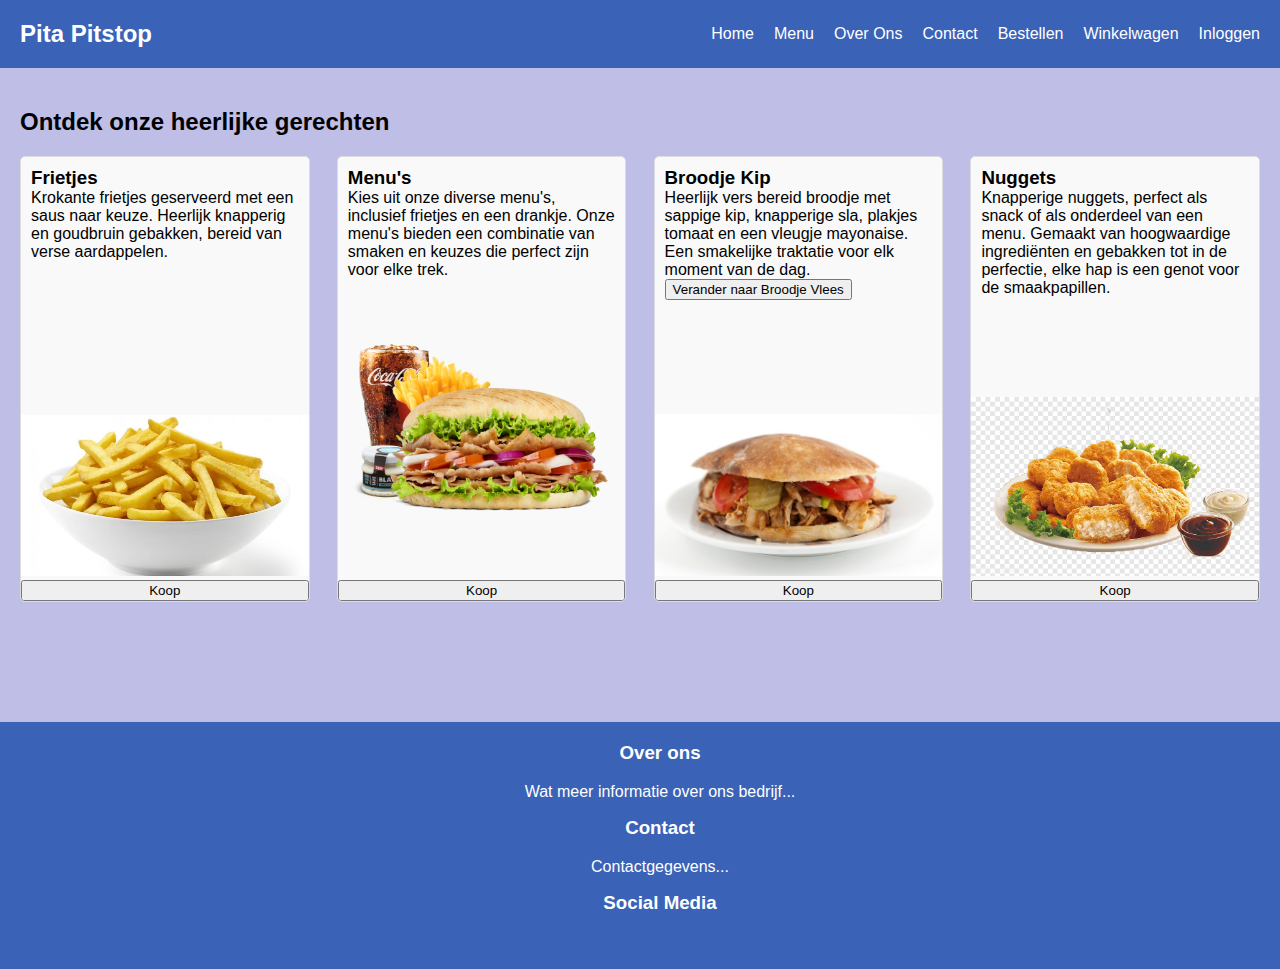
==== Eindwerk Nieuw Nieuw/index.html @ 0365ffae "TRSHGBV" ====
<!DOCTYPE html>
<html lang="en">
<head>
    <meta charset="UTF-8">
    <meta name="viewport" content="width=device-width, initial-scale=1.0">
    <link rel="stylesheet" href="https://cdn.jsdelivr.net/npm/bootstrap-icons@1.11.1/font/bootstrap-icons.css" integrity="sha384-4LISF5TTJX/fLmGSxO53rV4miRxdg84mZsxmO8Rx5jGtp/LbrixFETvWa5a6sESd" crossorigin="anonymous">
    <link rel="stylesheet" href="style.css">
    <link rel="shortcut icon" href="Afbeeldingen/icoon.ico" type="image/x-icon">
    <title>Pita Pitstop</title>
</head>
<body>
    <div class="header">
        <div class="logo">Pita Pitstop</div>
        <div class="menu">
          <a href="#">Home</a>
          <a href="#">Menu</a> <!--Bij drukken pagina scrollt naar beneden, bovenaan staat een foto-->
          <a href="#">Over Ons</a>
          <a href="#">Contact</a>
          <a href="#">Bestellen</a>
          <a href="#">Winkelwagen</a>
          <a href="#">Inloggen</a>
        </div>
        <div class="hamburger-menu">
          <div class="line"></div>
          <div class="line"></div>
          <div class="line"></div>
        </div>
    </div>
    
    <div class="content">
        <h2>Ontdek onze heerlijke gerechten</h2>
        <div class="menu-items">
            <div class="menu-item">
                <div class="menu-item-content">
                    <h3>Frietjes</h3>
                    <p>Krokante frietjes geserveerd met een saus naar keuze. Heerlijk knapperig en goudbruin gebakken, bereid van verse aardappelen.</p>
                </div>
                <div class="menu-item-image">
                    <img src="Afbeeldingen/frietjes.jpg" alt="Frietjes">
                </div>
                <button class="buy-button">Koop</button>
            </div>
            <div class="menu-item">
                <div class="menu-item-content">
                    <h3>Menu's</h3>
                    <p>Kies uit onze diverse menu's, inclusief frietjes en een drankje. Onze menu's bieden een combinatie van smaken en keuzes die perfect zijn voor elke trek.</p>
                </div>
                <div class="menu-item-image">
                    <img src="Afbeeldingen/menu.jpg" alt="Menu's">
                </div>
                <button class="buy-button">Koop</button>
            </div>
            <div class="menu-item" id="broodjeItem">
                <div class="menu-item-content">
                    <h3>Broodje Kip</h3>
                    <p>Heerlijk vers bereid broodje met sappige kip, knapperige sla, plakjes tomaat en een vleugje mayonaise. Een smakelijke traktatie voor elk moment van de dag.</p>
                    <button onclick="changeBroodje()">Verander naar Broodje Vlees</button>
                </div>
                <div class="menu-item-image">
                    <img src="Afbeeldingen/broodje_kip.jpg" alt="Broodje Kip">
                </div>
                <button class="buy-button">Koop</button>
            </div>
            <div class="menu-item">
                <div class="menu-item-content">
                    <h3>Nuggets</h3>
                    <p>Knapperige nuggets, perfect als snack of als onderdeel van een menu. Gemaakt van hoogwaardige ingrediënten en gebakken tot in de perfectie, elke hap is een genot voor de smaakpapillen.</p>
                </div>
                <div class="menu-item-image">
                    <img src="Afbeeldingen/nuggets.png" alt="Nuggets">
                </div>
                <button class="buy-button">Koop</button>
            </div>
        </div>
    </div>
    
    <div class="footer">
        <div class="footer-section">
            <h3>Over ons</h3>
            <p>Wat meer informatie over ons bedrijf...</p>
        </div>
        <div class="footer-section">
            <h3>Contact</h3>
            <p>Contactgegevens...</p>
        </div>
        <div class="footer-section">
            <h3>Social Media</h3>
            <ul class="social-media-links">
                <li><a href="https://icons.getbootstrap.com/icons/instagram/"><i class="bi bi-facebook"></i></a></li>
                <li><a href="https://icons.getbootstrap.com/icons/instagram/"><i class="bi bi-twitter"></i></a></li>
                <li><a href="https://icons.getbootstrap.com/icons/instagram/"><i class="bi bi-instagram"></i></a></li>
            </ul>
        </div>
    </div>    
      
    
<!--
                                                                                                   Javascript voor het veranderen van broodje
 -->
      <script>
    function changeBroodje() {
        const broodjeElement = document.getElementById('broodjeItem');
        const imgElement = broodjeElement.querySelector('img');
        const buttonElement = broodjeElement.querySelector('button');

        if (imgElement.src.endsWith('kip.jpg')) {
            imgElement.src = 'Afbeeldingen/broodje_vlees.jpg';
            broodjeElement.querySelector('h3').innerText = 'Broodje Vlees';
            broodjeElement.querySelector('p').innerText = 'Heerlijk vers bereid broodje met mals vlees. ' +
                'Knapperige sla, plakjes tomaat en een vleugje mayonaise. Een smakelijke traktatie voor elk moment van de dag.';
            buttonElement.innerText = 'Verander naar Broodje Kip';
        } else {
            imgElement.src = 'Afbeeldingen/broodje_kip.jpg';
            broodjeElement.querySelector('h3').innerText = 'Broodje Kip';
            broodjeElement.querySelector('p').innerText = 'Heerlijk vers bereid broodje met sappige kip, ' +
                'knapperige sla, plakjes tomaat en een vleugje mayonaise. Een smakelijke traktatie voor elk moment van de dag.';
            buttonElement.innerText = 'Verander naar Broodje Vlees';
        }
    }

      </script>
</body>
</html>
---- Eindwerk Nieuw Nieuw/style.css ----
body {
    margin: 0;
    font-family: Arial, sans-serif;
    background-color: #bfbee7;
}

/* ---------------------------------------------------------------Header */
.header {
    background-color: #3a62b7;
    color: #fff;
    padding: 20px;
    display: flex;
    justify-content: space-between;
    align-items: center;
}


.logo {
    font-size: 24px;
    font-weight: bold;
    font-family: 'Segoe UI', Tahoma, Geneva, Verdana, sans-serif; 
}

/* --------------------------------------------------------------Menu */
.menu {
    display: flex;
    
}

.menu a {
    color: #fff;
    text-decoration: none;
    margin-left: 20px;
    font-family: 'Segoe UI', Tahoma, Geneva, Verdana, sans-serif; 
    border-radius: 5vw !important;
    transition: 0.5s;
    cursor: pointer;

}

.menu a:hover {
    /* text-decoration: underline; */
    box-shadow: 1px -1px 51px -6px #44bd4e;
    margin-top: 5px;
}

/* ----------------------------------------------------------------Hamburger menu */
.hamburger-menu {
    display: none;
    flex-direction: column;
    justify-content: space-between;
    width: 30px;
    height: 20px;
    cursor: pointer;
}

.line {
    width: 100%;
    height: 2px;
    background-color: #fff;
}

/* -------------------------------------------------------------------Inhoud */
.content {
    padding: 20px;
    margin-bottom: 100px;
}

.menu-items {
    display: flex;
    flex-wrap: wrap;
    gap: 20px;
    justify-content: space-between; 
}

.menu-item {
    width: calc(24% - 10px);
    background-color: #f9f9f9;
    border-radius: 5px;
    overflow: hidden;
    border: 1px solid #ddd;
    display: flex;
    flex-direction: column;
}

.menu-item-content {
    flex-grow: 1;
    padding: 10px;
}

.menu-item h3, .menu-item p {
    margin: 0;
    font-family: 'Segoe UI', Tahoma, Geneva, Verdana, sans-serif; 
}

/* ------------------------------------------------- afbeelding */
.menu-item-image img {
    width: 100%;
    height: auto;
    object-fit: cover;
}

/* ------------------------------------------------------------ Footer */
.footer {
    background-color: #3a62b7; 
    color: #fff;
    padding: 20px;
    text-align: center;
    width: 100%;
    position: relative; /* Relatieve positionering */
}


.footer-section {
    flex: 1;
}

.footer-section h3 {
    margin-top: 0;
}

/* --------------------------------------------- Socialmedia */
.social-media-links {
    list-style: none;
    padding: 0;
    display: flex;
    justify-content: center;
    align-items: center;
}

.social-media-links li {
    margin-right: 10px;
}

.social-media-links li:last-child {
    margin-right: 0;
}

/*--------------------------------------------- Bootstrap  */
.bi{
    color: black;
    text-decoration: none;
}

/* -----------------------------------------------------Responsive maken */
@media (max-width: 768px) {
    .menu {
        display: none; /* Verberg het menu */
    }

    .hamburger-menu {
        display: flex; /* Tonen hamburgermenu */
    }

    .menu-items {
        flex-direction: column; /* Stapel menu-items */
    }

    .menu-item {
        width: 100%;
    }
}
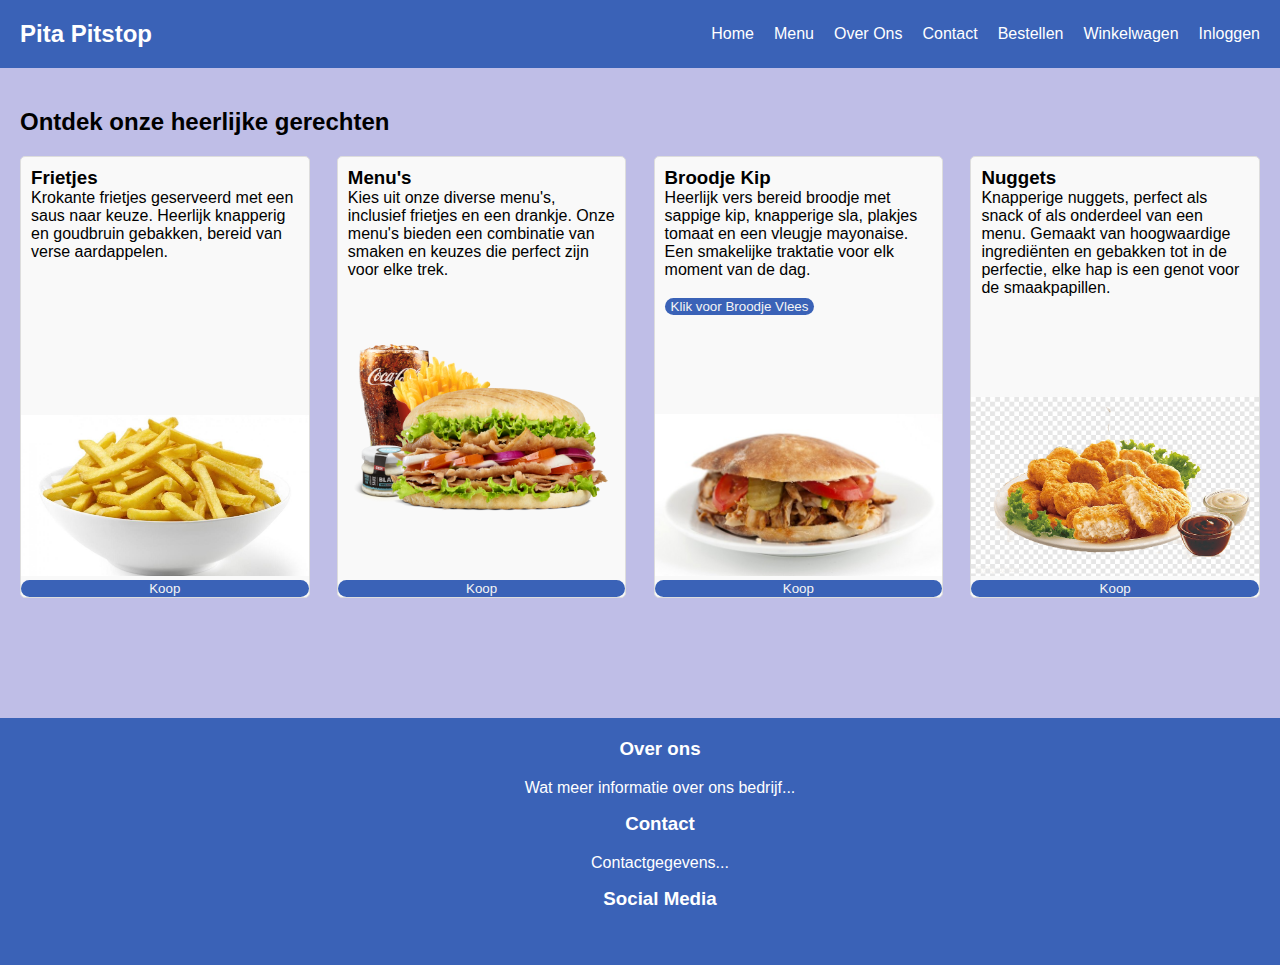
==== commit e68305ed: "Kleine aanpassing" ====
--- a/Eindwerk Nieuw Nieuw/index.html
+++ b/Eindwerk Nieuw Nieuw/index.html
@@ -11,24 +11,26 @@
 <body>
     <div class="header">
         <div class="logo">Pita Pitstop</div>
-        <div class="menu">
-          <a href="#">Home</a>
-          <a href="#">Menu</a> <!--Bij drukken pagina scrollt naar beneden, bovenaan staat een foto-->
-          <a href="#">Over Ons</a>
-          <a href="#">Contact</a>
-          <a href="#">Bestellen</a>
-          <a href="#">Winkelwagen</a>
-          <a href="#">Inloggen</a>
+        
+        <div class="Navbar">
+            <a href="index.html">Home</a>
+            <a href="#NaarMenu">Menu</a> <!--Bij drukken pagina scrollt naar beneden, bovenaan staat een foto-->
+            <a href="#">Over Ons</a>
+            <a href="#">Contact</a>
+            <a href="#">Bestellen</a>
+            <a href="#">Winkelwagen</a>
+            <a href="#">Inloggen</a>
         </div>
         <div class="hamburger-menu">
-          <div class="line"></div>
-          <div class="line"></div>
-          <div class="line"></div>
+            <div class="line"></div>
+            <div class="line"></div>
+            <div class="line"></div>
         </div>
     </div>
     
-    <div class="content">
-        <h2>Ontdek onze heerlijke gerechten</h2>
+    <!--                                               Inhoud van Menu                                    -->
+    <div class="content-menu">
+        <h2 id="#NaarMenu">Ontdek onze heerlijke gerechten</h2>
         <div class="menu-items">
             <div class="menu-item">
                 <div class="menu-item-content">
@@ -54,7 +56,7 @@
                 <div class="menu-item-content">
                     <h3>Broodje Kip</h3>
                     <p>Heerlijk vers bereid broodje met sappige kip, knapperige sla, plakjes tomaat en een vleugje mayonaise. Een smakelijke traktatie voor elk moment van de dag.</p>
-                    <button onclick="changeBroodje()">Verander naar Broodje Vlees</button>
+                    <br><button onclick="changeBroodje()">Klik voor Broodje Vlees</button>
                 </div>
                 <div class="menu-item-image">
                     <img src="Afbeeldingen/broodje_kip.jpg" alt="Broodje Kip">
@@ -108,13 +110,13 @@
             broodjeElement.querySelector('h3').innerText = 'Broodje Vlees';
             broodjeElement.querySelector('p').innerText = 'Heerlijk vers bereid broodje met mals vlees. ' +
                 'Knapperige sla, plakjes tomaat en een vleugje mayonaise. Een smakelijke traktatie voor elk moment van de dag.';
-            buttonElement.innerText = 'Verander naar Broodje Kip';
+            buttonElement.innerText = 'Liever Broodje Kip?';
         } else {
             imgElement.src = 'Afbeeldingen/broodje_kip.jpg';
             broodjeElement.querySelector('h3').innerText = 'Broodje Kip';
             broodjeElement.querySelector('p').innerText = 'Heerlijk vers bereid broodje met sappige kip, ' +
                 'knapperige sla, plakjes tomaat en een vleugje mayonaise. Een smakelijke traktatie voor elk moment van de dag.';
-            buttonElement.innerText = 'Verander naar Broodje Vlees';
+            buttonElement.innerText = 'Toch Broodje Vlees?';
         }
     }
 
--- a/Eindwerk Nieuw Nieuw/style.css
+++ b/Eindwerk Nieuw Nieuw/style.css
@@ -21,13 +21,13 @@
     font-family: 'Segoe UI', Tahoma, Geneva, Verdana, sans-serif; 
 }
 
-/* --------------------------------------------------------------Menu */
-.menu {
+/* --------------------------------------------------------------Navbar */
+.Navbar {
     display: flex;
     
 }
 
-.menu a {
+.Navbar a {
     color: #fff;
     text-decoration: none;
     margin-left: 20px;
@@ -38,7 +38,7 @@
 
 }
 
-.menu a:hover {
+.Navbar a:hover {
     /* text-decoration: underline; */
     box-shadow: 1px -1px 51px -6px #44bd4e;
     margin-top: 5px;
@@ -61,9 +61,15 @@
 }
 
 /* -------------------------------------------------------------------Inhoud */
-.content {
+.content-menu {
     padding: 20px;
     margin-bottom: 100px;
+}
+.content-menu button{
+    background-color: #3a62b7;
+    border-radius: 10px;
+    border: none;
+    color: whitesmoke;
 }
 
 .menu-items {
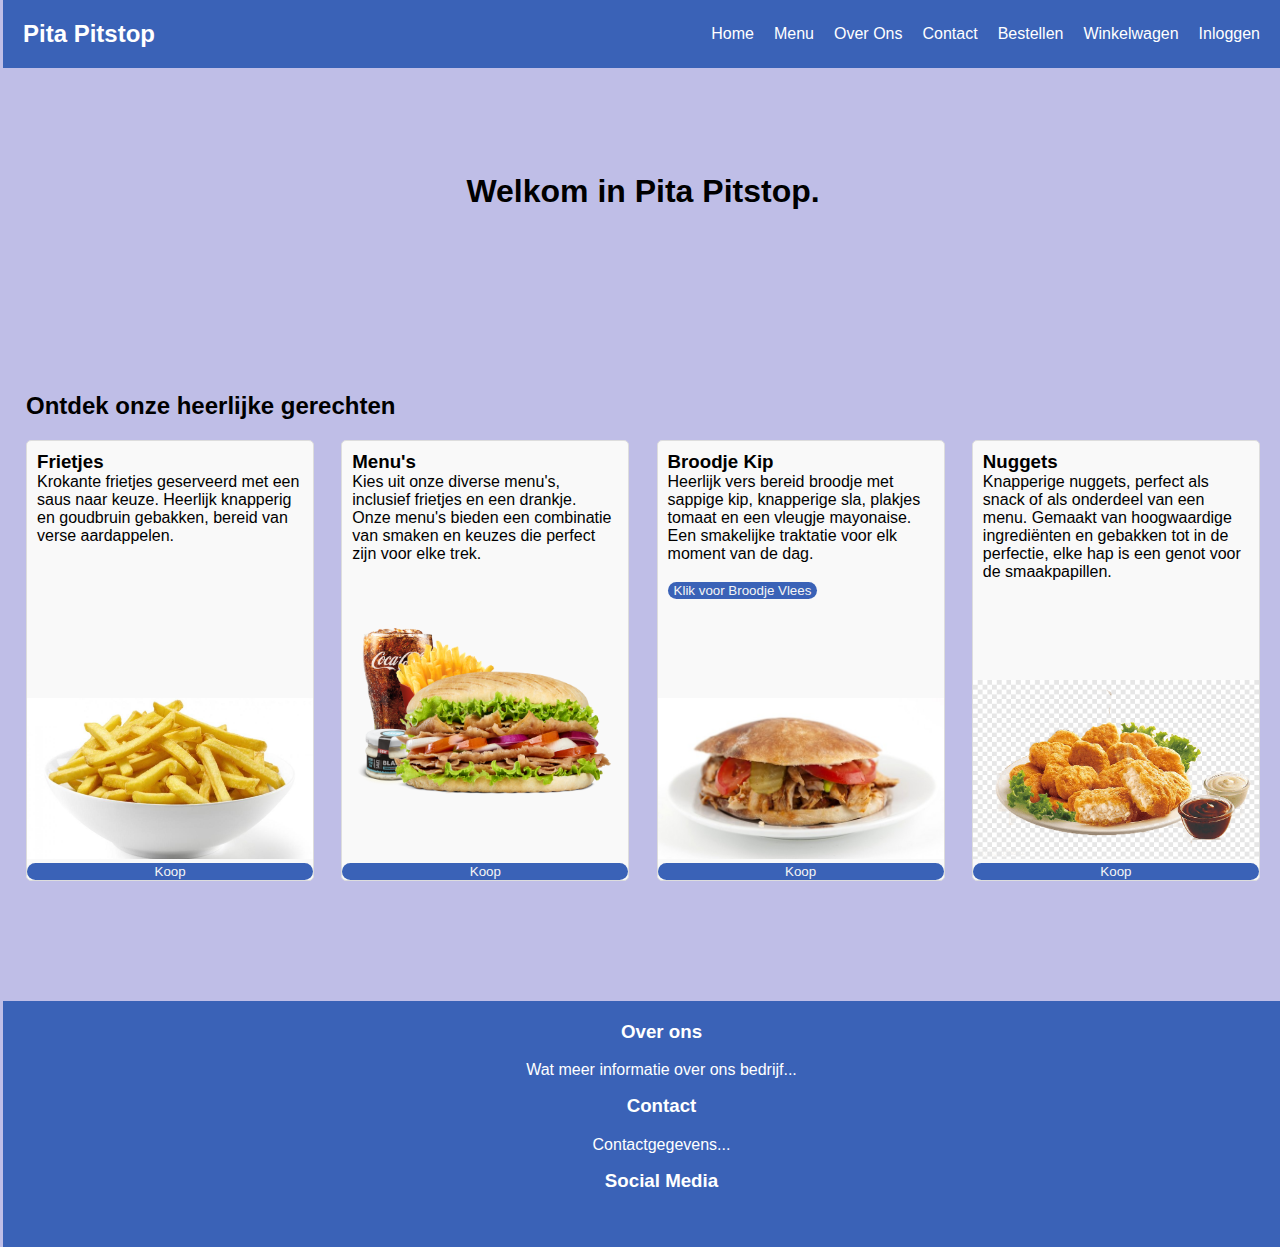
==== commit 58f7e81a: "Login toegevoegd" ====
--- a/Eindwerk Nieuw Nieuw/index.html
+++ b/Eindwerk Nieuw Nieuw/index.html
@@ -19,7 +19,7 @@
             <a href="#">Contact</a>
             <a href="#">Bestellen</a>
             <a href="#">Winkelwagen</a>
-            <a href="#">Inloggen</a>
+            <a href="login.php">Inloggen</a>
         </div>
         <div class="hamburger-menu">
             <div class="line"></div>
@@ -27,6 +27,13 @@
             <div class="line"></div>
         </div>
     </div>
+
+    <!--                                               Inhoud van Home                                    -->
+    
+    <section class="content-home" id="Home">
+        <h1>Welkom in Pita Pitstop.</h1>
+        
+    </section>
     
     <!--                                               Inhoud van Menu                                    -->
     <div class="content-menu">
--- a/Eindwerk Nieuw Nieuw/style.css
+++ b/Eindwerk Nieuw Nieuw/style.css
@@ -1,5 +1,6 @@
 body {
     margin: 0;
+    padding-left: 3px;
     font-family: Arial, sans-serif;
     background-color: #bfbee7;
 }
@@ -59,11 +60,22 @@
     height: 2px;
     background-color: #fff;
 }
+/* -------------------------------------------------------------------Inhoud Home */
+.content-home {
+    margin-top: 5%;
+    padding: 20px;
+    margin-bottom: 100px;
+    margin-left: 3px;
+}
+.content-home h1{
+    text-align: center;
+}
 
-/* -------------------------------------------------------------------Inhoud */
+/* -------------------------------------------------------------------Inhoud Menu */
 .content-menu {
     padding: 20px;
     margin-bottom: 100px;
+    margin-left: 3px;
 }
 .content-menu button{
     background-color: #3a62b7;
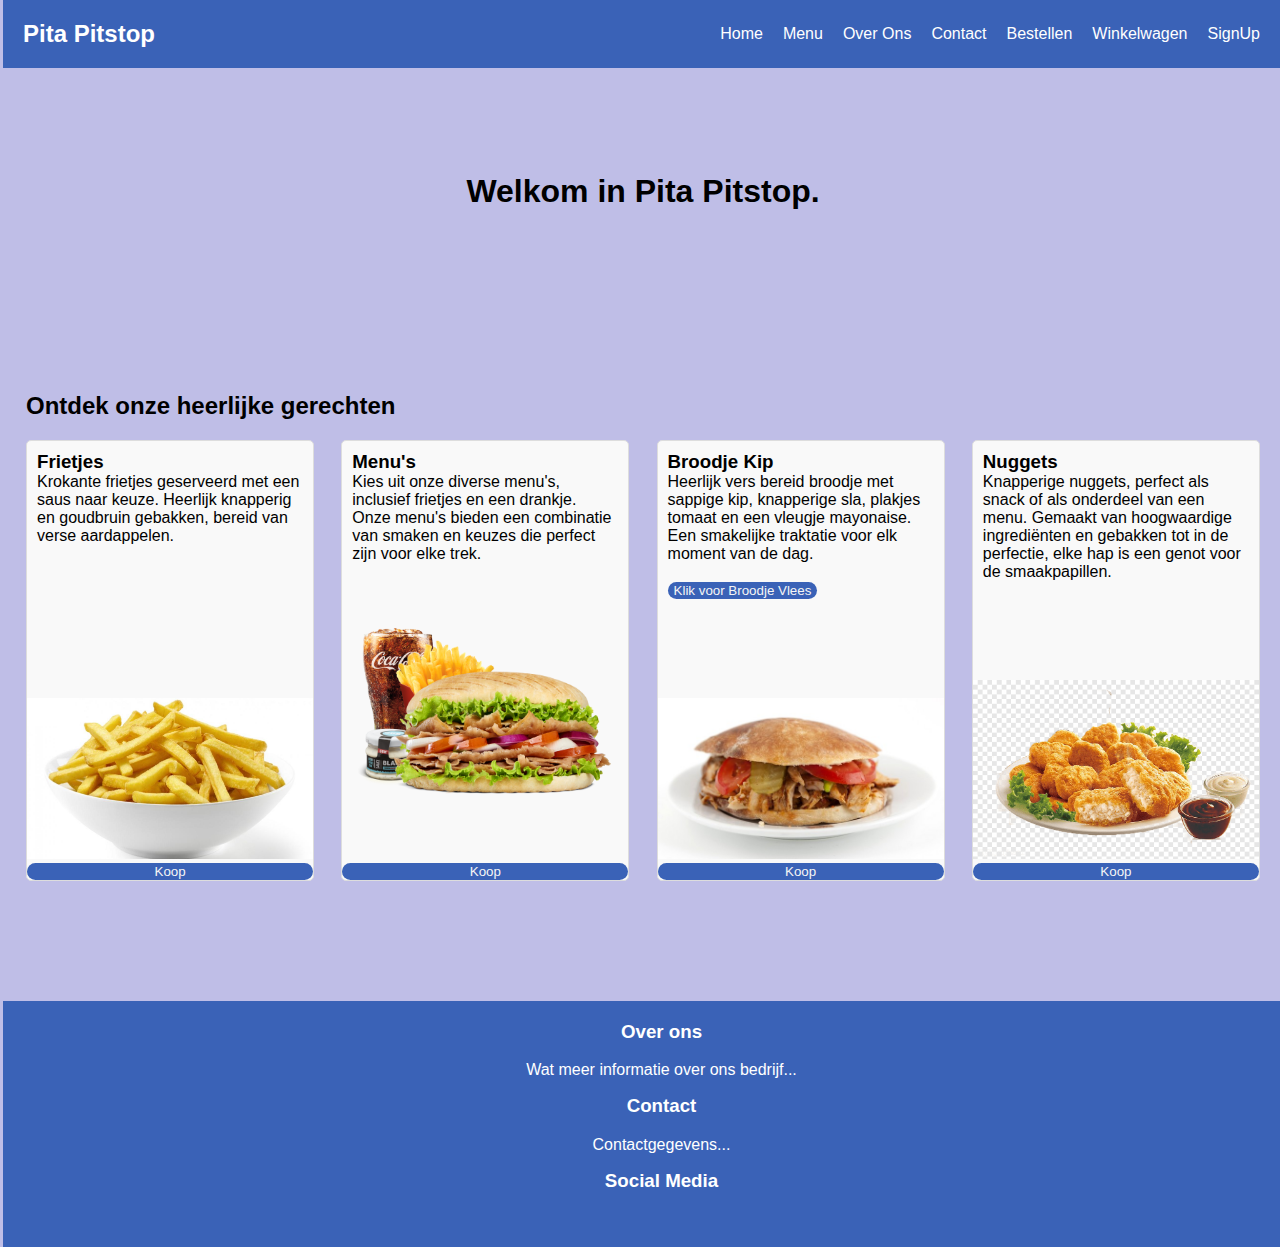
==== commit 66349a03: "PHP" ====
--- a/Eindwerk Nieuw Nieuw/index.html
+++ b/Eindwerk Nieuw Nieuw/index.html
@@ -19,8 +19,9 @@
             <a href="#">Contact</a>
             <a href="#">Bestellen</a>
             <a href="#">Winkelwagen</a>
-            <a href="login.php">Inloggen</a>
+            <a href="signupForm.php">SignUp</a>
         </div>
+
         <div class="hamburger-menu">
             <div class="line"></div>
             <div class="line"></div>
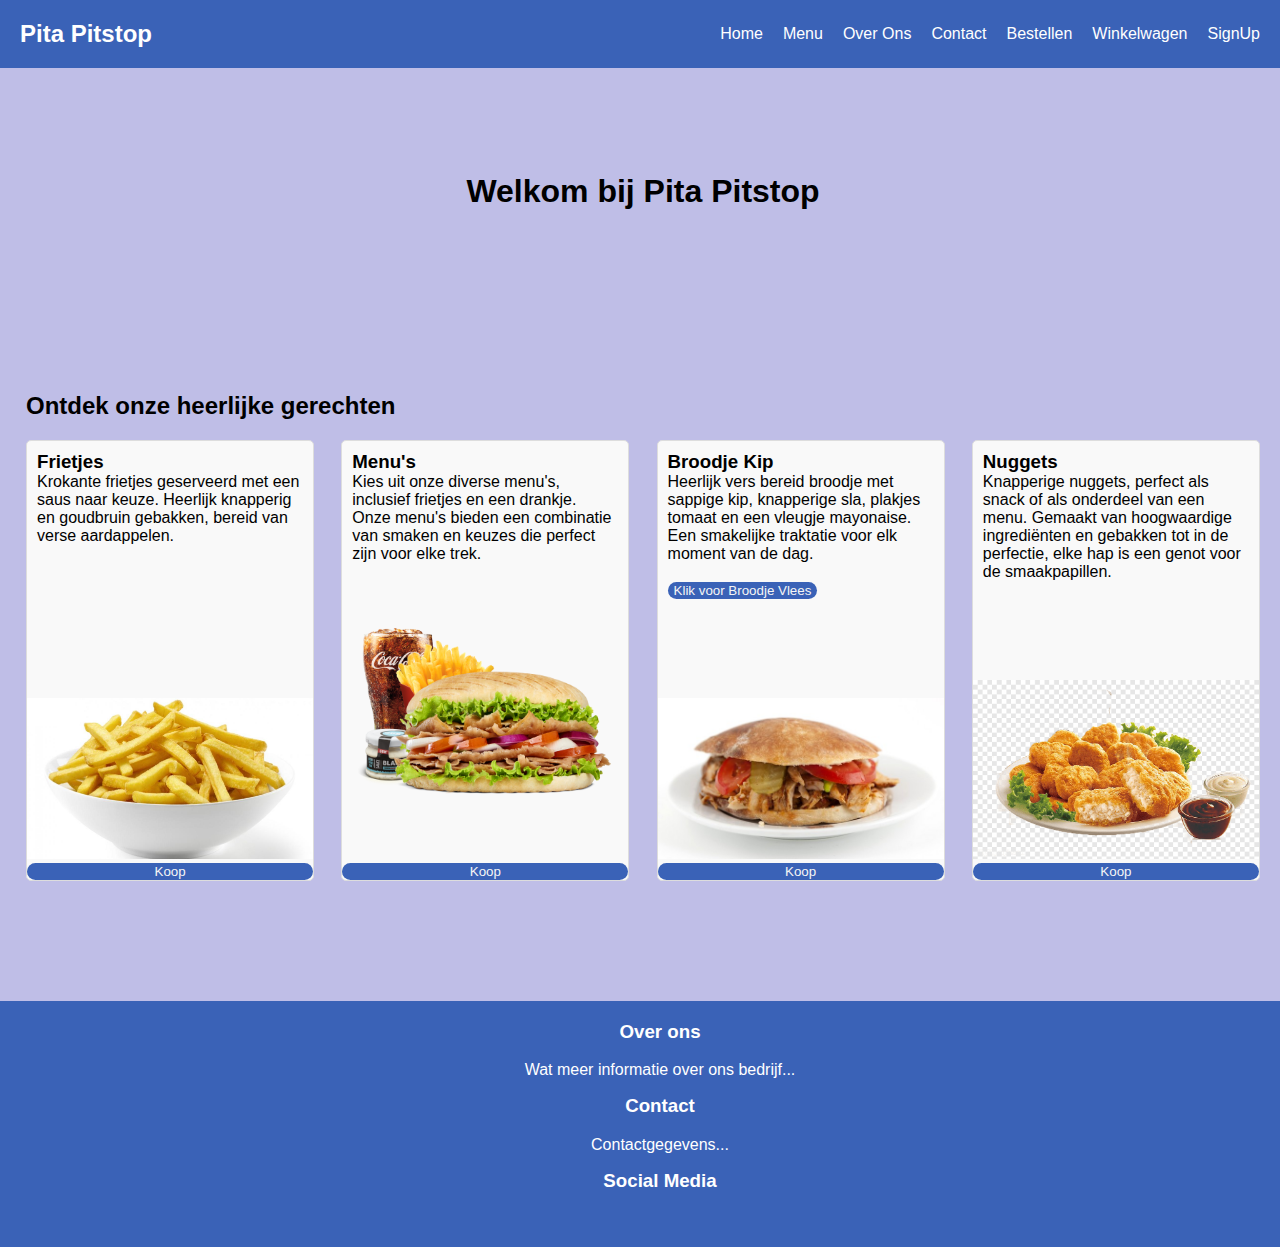
==== commit 3daacd7d: "abc" ====
--- a/Eindwerk Nieuw Nieuw/index.html
+++ b/Eindwerk Nieuw Nieuw/index.html
@@ -1,5 +1,6 @@
 <!DOCTYPE html>
 <html lang="en">
+    <!-- Open in default browser vs Open in usbWebserver browser, vragen aan leerkracht op school. -->
 <head>
     <meta charset="UTF-8">
     <meta name="viewport" content="width=device-width, initial-scale=1.0">
@@ -14,11 +15,11 @@
         
         <div class="Navbar">
             <a href="index.html">Home</a>
-            <a href="#NaarMenu">Menu</a> <!--Bij drukken pagina scrollt naar beneden, bovenaan staat een foto-->
-            <a href="#">Over Ons</a>
-            <a href="#">Contact</a>
-            <a href="#">Bestellen</a>
-            <a href="#">Winkelwagen</a>
+            <a href="#NaarMenu">Menu</a> <!-- Zou naar beneden moeten scrollen, weet niet waarom het niet doet..-->
+            <a href="About.html">Over Ons</a>
+            <a href="Contact.html">Contact</a>
+            <a href="#NaarMenu">Bestellen</a><!-- Zou naar beneden moeten scrollen, weet niet waarom het niet doet..-->
+            <a href="Winkelwagen.html">Winkelwagen</a>
             <a href="signupForm.php">SignUp</a>
         </div>
 
@@ -29,61 +30,75 @@
         </div>
     </div>
 
-    <!--                                               Inhoud van Home                                    -->
+    <!-- Na verkleinen dit terug zichtbaar maken -->
+    <div class="Navbar-Klein">
+        <a href="index.html">Home</a>
+        <a href="#NaarMenu">Menu</a> <!-- Zou naar beneden moeten scrollen, weet niet waarom het niet doet..-->
+        <a href="About.html">Over Ons</a>
+        <a href="Contact.html">Contact</a>
+        <a href="#NaarMenu">Bestellen</a><!-- Zou naar beneden moeten scrollen, weet niet waarom het niet doet..-->
+        <a href="Winkelwagen.html">Winkelwagen</a>
+        <a href="signupForm.php">SignUp</a>
+    </div>
+
+    <div class="alles">
+        <!--                                               Inhoud van Home                                    -->
     
-    <section class="content-home" id="Home">
-        <h1>Welkom in Pita Pitstop.</h1>
+        <div class="content-home">
+            <h1>Welkom bij Pita Pitstop</h1>
+        </div>
+
         
-    </section>
-    
-    <!--                                               Inhoud van Menu                                    -->
-    <div class="content-menu">
-        <h2 id="#NaarMenu">Ontdek onze heerlijke gerechten</h2>
-        <div class="menu-items">
-            <div class="menu-item">
-                <div class="menu-item-content">
-                    <h3>Frietjes</h3>
-                    <p>Krokante frietjes geserveerd met een saus naar keuze. Heerlijk knapperig en goudbruin gebakken, bereid van verse aardappelen.</p>
+        <!--                                               Inhoud van Menu                                    -->
+        <div class="content-menu" id="NaarMenu">
+            <h2 >Ontdek onze heerlijke gerechten</h2>
+            <div class="menu-items">
+                <div class="menu-item">
+                    <div class="menu-item-content">
+                        <h3>Frietjes</h3>
+                        <p>Krokante frietjes geserveerd met een saus naar keuze. Heerlijk knapperig en goudbruin gebakken, bereid van verse aardappelen.</p>
+                    </div>
+                    <div class="menu-item-image">
+                        <img src="Afbeeldingen/frietjes.jpg" alt="Frietjes">
+                    </div>
+                    <button class="buy-button">Koop</button>
                 </div>
-                <div class="menu-item-image">
-                    <img src="Afbeeldingen/frietjes.jpg" alt="Frietjes">
+                <div class="menu-item">
+                    <div class="menu-item-content">
+                        <h3>Menu's</h3>
+                        <p>Kies uit onze diverse menu's, inclusief frietjes en een drankje. Onze menu's bieden een combinatie van smaken en keuzes die perfect zijn voor elke trek.</p>
+                    </div>
+                    <div class="menu-item-image">
+                        <img src="Afbeeldingen/menu.jpg" alt="Menu's">
+                    </div>
+                    <button class="buy-button">Koop</button>
                 </div>
-                <button class="buy-button">Koop</button>
-            </div>
-            <div class="menu-item">
-                <div class="menu-item-content">
-                    <h3>Menu's</h3>
-                    <p>Kies uit onze diverse menu's, inclusief frietjes en een drankje. Onze menu's bieden een combinatie van smaken en keuzes die perfect zijn voor elke trek.</p>
+                <div class="menu-item" id="broodjeItem">
+                    <div class="menu-item-content">
+                        <h3>Broodje Kip</h3>
+                        <p>Heerlijk vers bereid broodje met sappige kip, knapperige sla, plakjes tomaat en een vleugje mayonaise. Een smakelijke traktatie voor elk moment van de dag.</p>
+                        <br><button onclick="changeBroodje()">Klik voor Broodje Vlees</button>
+                    </div>
+                    <div class="menu-item-image">
+                        <img src="Afbeeldingen/broodje_kip.jpg" alt="Broodje Kip">
+                    </div>
+                    <button class="buy-button">Koop</button>
                 </div>
-                <div class="menu-item-image">
-                    <img src="Afbeeldingen/menu.jpg" alt="Menu's">
+                <div class="menu-item">
+                    <div class="menu-item-content">
+                        <h3>Nuggets</h3>
+                        <p>Knapperige nuggets, perfect als snack of als onderdeel van een menu. Gemaakt van hoogwaardige ingrediënten en gebakken tot in de perfectie, elke hap is een genot voor de smaakpapillen.</p>
+                    </div>
+                    <div class="menu-item-image">
+                        <img src="Afbeeldingen/nuggets.png" alt="Nuggets">
+                    </div>
+                    <button class="buy-button">Koop</button>
                 </div>
-                <button class="buy-button">Koop</button>
-            </div>
-            <div class="menu-item" id="broodjeItem">
-                <div class="menu-item-content">
-                    <h3>Broodje Kip</h3>
-                    <p>Heerlijk vers bereid broodje met sappige kip, knapperige sla, plakjes tomaat en een vleugje mayonaise. Een smakelijke traktatie voor elk moment van de dag.</p>
-                    <br><button onclick="changeBroodje()">Klik voor Broodje Vlees</button>
-                </div>
-                <div class="menu-item-image">
-                    <img src="Afbeeldingen/broodje_kip.jpg" alt="Broodje Kip">
-                </div>
-                <button class="buy-button">Koop</button>
-            </div>
-            <div class="menu-item">
-                <div class="menu-item-content">
-                    <h3>Nuggets</h3>
-                    <p>Knapperige nuggets, perfect als snack of als onderdeel van een menu. Gemaakt van hoogwaardige ingrediënten en gebakken tot in de perfectie, elke hap is een genot voor de smaakpapillen.</p>
-                </div>
-                <div class="menu-item-image">
-                    <img src="Afbeeldingen/nuggets.png" alt="Nuggets">
-                </div>
-                <button class="buy-button">Koop</button>
             </div>
         </div>
     </div>
     
+    <!--                                                           Footer                           -->
     <div class="footer">
         <div class="footer-section">
             <h3>Over ons</h3>
@@ -104,9 +119,9 @@
     </div>    
       
     
-<!--
-                                                                                                   Javascript voor het veranderen van broodje
- -->
+<!--                                                               Javascript voor het veranderen van broodje                 -->
+      
+
       <script>
     function changeBroodje() {
         const broodjeElement = document.getElementById('broodjeItem');
--- a/Eindwerk Nieuw Nieuw/style.css
+++ b/Eindwerk Nieuw Nieuw/style.css
@@ -1,8 +1,8 @@
 body {
     margin: 0;
-    padding-left: 3px;
     font-family: Arial, sans-serif;
     background-color: #bfbee7;
+    scroll-behavior: smooth;
 }
 
 /* ---------------------------------------------------------------Header */
@@ -45,6 +45,37 @@
     margin-top: 5px;
 }
 
+/* ---------------------------------Kleine navbar */
+.Navbar-Klein{
+    display: none;
+    flex-direction: column;
+    text-align: center;
+    background-color: #3a62b7ca;
+    border-radius: 0 0 10px 10px;
+    padding-bottom: 5px;
+
+}
+.Navbar-Klein a {
+    color: #fff;
+    text-decoration: none;
+    margin-left: 20px;
+    font-family: 'Segoe UI', Tahoma, Geneva, Verdana, sans-serif; 
+    border-radius: 5vw !important;
+    transition: 0.5s;
+    cursor: pointer;
+    font-family: 'Roboto', sans-serif;
+    margin-top: 2%;
+}
+.Navbar-Klein a:hover {
+    /* text-decoration: underline; */
+    box-shadow: 1px -1px 51px -6px #15353d;
+    margin-top: 5px;
+}
+
+/* -----------------------------------------------------------------------------------------Inhoud Index */
+.alles{
+    padding-left: 3px;
+}
 /* ----------------------------------------------------------------Hamburger menu */
 .hamburger-menu {
     display: none;
@@ -71,6 +102,7 @@
     text-align: center;
 }
 
+
 /* -------------------------------------------------------------------Inhoud Menu */
 .content-menu {
     padding: 20px;
@@ -162,8 +194,11 @@
 
 /* -----------------------------------------------------Responsive maken */
 @media (max-width: 768px) {
-    .menu {
+    .Navbar {
         display: none; /* Verberg het menu */
+    }
+    .Navbar-Klein{
+        display: flex;
     }
 
     .hamburger-menu {
